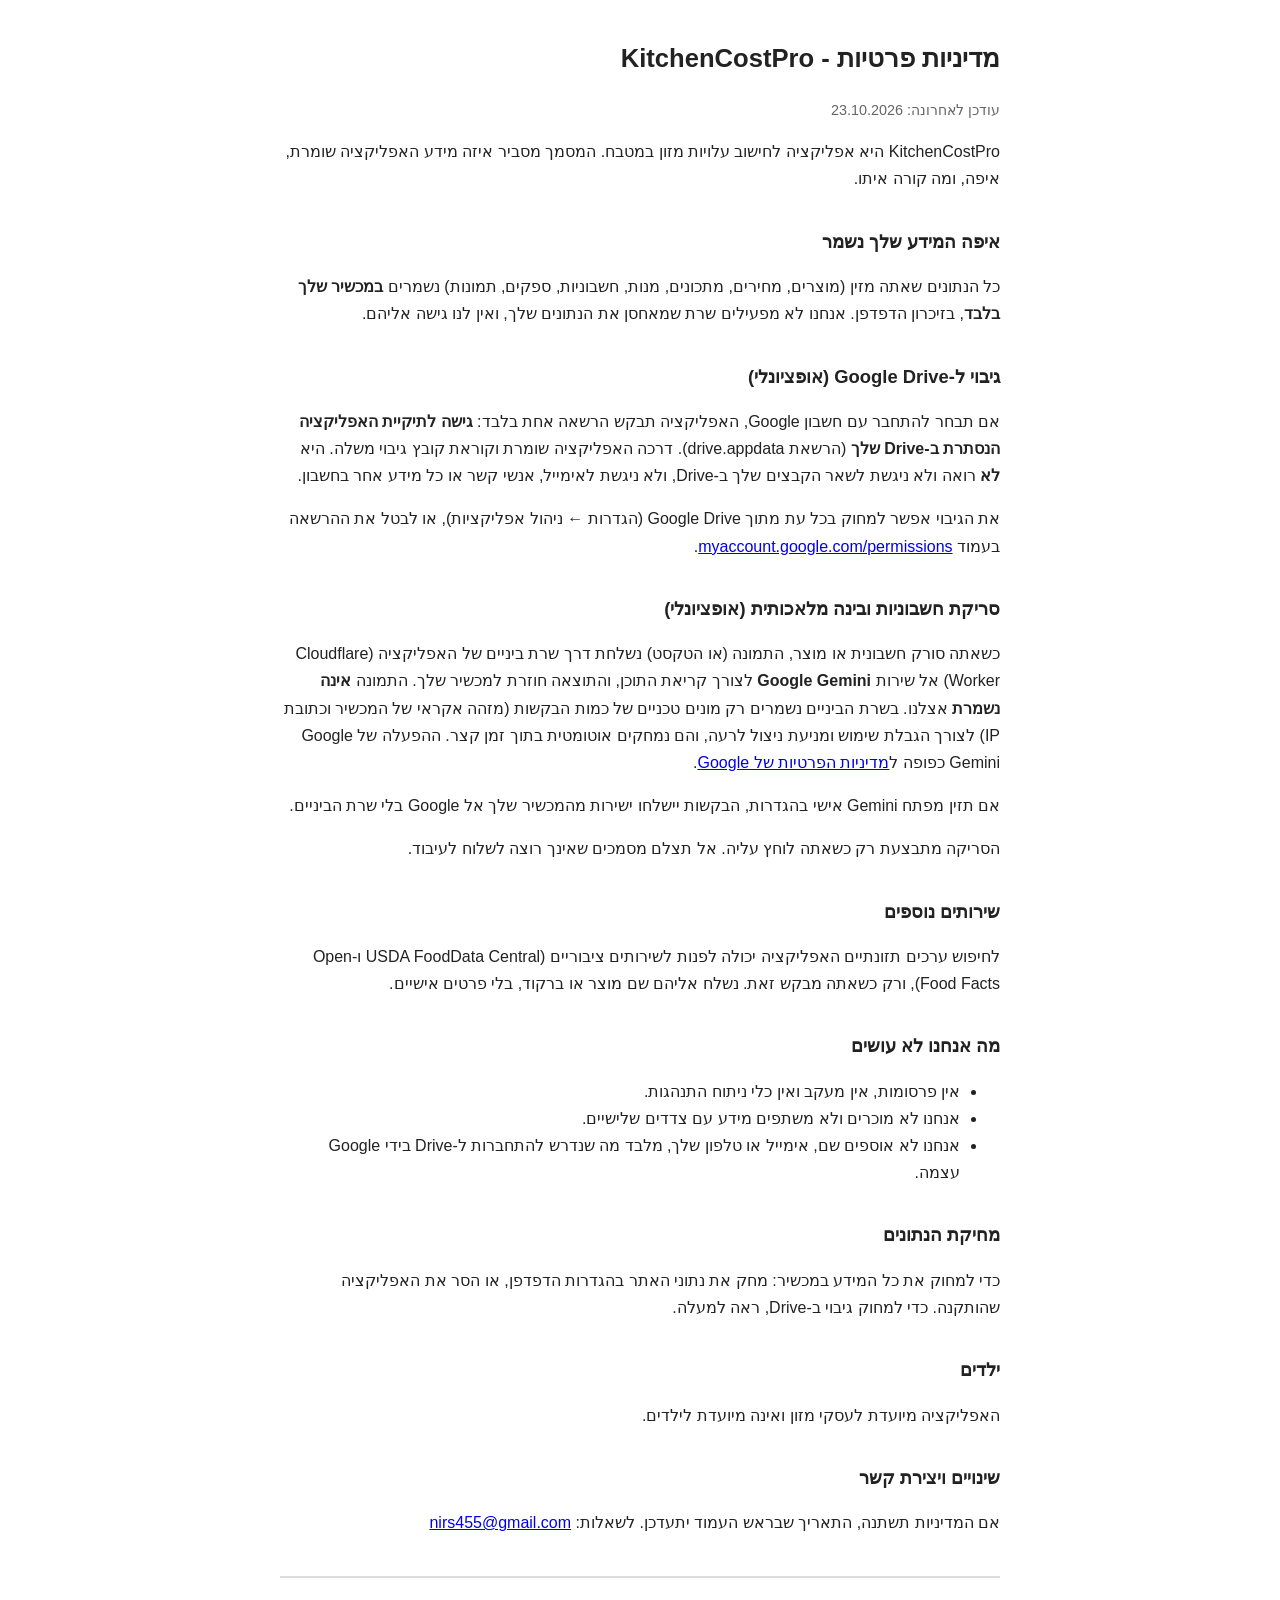
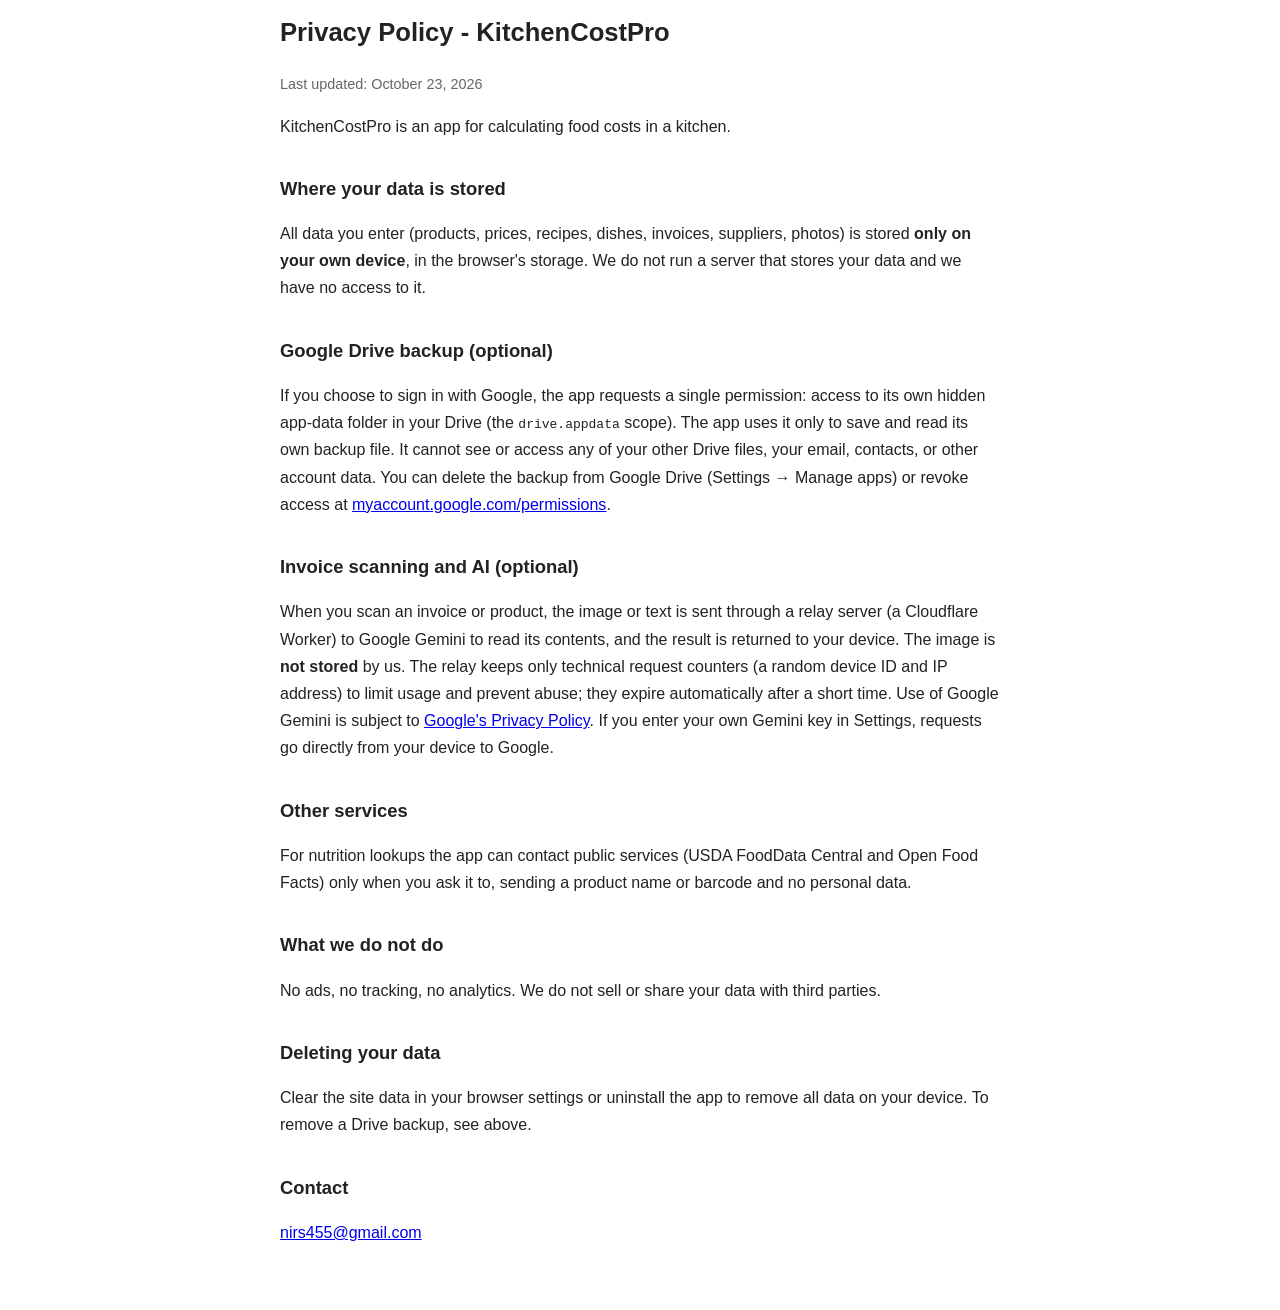
==== privacy.html @ 66b6e78c "Add files via upload" ====
<!doctype html>
<html lang="he" dir="rtl">
<head>
<meta charset="utf-8">
<meta name="viewport" content="width=device-width, initial-scale=1">
<title>מדיניות פרטיות - KitchenCostPro</title>
<style>
  body{font-family:Arial,sans-serif;max-width:720px;margin:0 auto;padding:20px 16px 48px;line-height:1.7;color:#222;background:#fff}
  h1{font-size:1.6rem}h2{font-size:1.15rem;margin-top:1.8em}
  .en{direction:ltr;text-align:left;border-top:2px solid #ddd;margin-top:2.5em;padding-top:1em}
  .upd{color:#666;font-size:.9rem}
</style>
</head>
<body>
<h1>מדיניות פרטיות - KitchenCostPro</h1>
<p class="upd">עודכן לאחרונה: 23.10.2026</p>

<p>KitchenCostPro היא אפליקציה לחישוב עלויות מזון במטבח. המסמך מסביר איזה מידע האפליקציה שומרת, איפה, ומה קורה איתו.</p>

<h2>איפה המידע שלך נשמר</h2>
<p>כל הנתונים שאתה מזין (מוצרים, מחירים, מתכונים, מנות, חשבוניות, ספקים, תמונות) נשמרים <b>במכשיר שלך בלבד</b>, בזיכרון הדפדפן. אנחנו לא מפעילים שרת שמאחסן את הנתונים שלך, ואין לנו גישה אליהם.</p>

<h2>גיבוי ל-Google Drive (אופציונלי)</h2>
<p>אם תבחר להתחבר עם חשבון Google, האפליקציה תבקש הרשאה אחת בלבד: <b>גישה לתיקיית האפליקציה הנסתרת ב-Drive שלך</b> (הרשאת drive.appdata). דרכה האפליקציה שומרת וקוראת קובץ גיבוי משלה. היא <b>לא</b> רואה ולא ניגשת לשאר הקבצים שלך ב-Drive, ולא ניגשת לאימייל, אנשי קשר או כל מידע אחר בחשבון.</p>
<p>את הגיבוי אפשר למחוק בכל עת מתוך Google Drive (הגדרות &larr; ניהול אפליקציות), או לבטל את ההרשאה בעמוד <a href="https://myaccount.google.com/permissions">myaccount.google.com/permissions</a>.</p>

<h2>סריקת חשבוניות ובינה מלאכותית (אופציונלי)</h2>
<p>כשאתה סורק חשבונית או מוצר, התמונה (או הטקסט) נשלחת דרך שרת ביניים של האפליקציה (Cloudflare Worker) אל שירות <b>Google Gemini</b> לצורך קריאת התוכן, והתוצאה חוזרת למכשיר שלך. התמונה <b>אינה נשמרת</b> אצלנו. בשרת הביניים נשמרים רק מונים טכניים של כמות הבקשות (מזהה אקראי של המכשיר וכתובת IP) לצורך הגבלת שימוש ומניעת ניצול לרעה, והם נמחקים אוטומטית בתוך זמן קצר. ההפעלה של Google Gemini כפופה ל<a href="https://policies.google.com/privacy">מדיניות הפרטיות של Google</a>.</p>
<p>אם תזין מפתח Gemini אישי בהגדרות, הבקשות יישלחו ישירות מהמכשיר שלך אל Google בלי שרת הביניים.</p>
<p>הסריקה מתבצעת רק כשאתה לוחץ עליה. אל תצלם מסמכים שאינך רוצה לשלוח לעיבוד.</p>

<h2>שירותים נוספים</h2>
<p>לחיפוש ערכים תזונתיים האפליקציה יכולה לפנות לשירותים ציבוריים (USDA FoodData Central ו-Open Food Facts), ורק כשאתה מבקש זאת. נשלח אליהם שם מוצר או ברקוד, בלי פרטים אישיים.</p>

<h2>מה אנחנו לא עושים</h2>
<ul>
<li>אין פרסומות, אין מעקב ואין כלי ניתוח התנהגות.</li>
<li>אנחנו לא מוכרים ולא משתפים מידע עם צדדים שלישיים.</li>
<li>אנחנו לא אוספים שם, אימייל או טלפון שלך, מלבד מה שנדרש להתחברות ל-Drive בידי Google עצמה.</li>
</ul>

<h2>מחיקת הנתונים</h2>
<p>כדי למחוק את כל המידע במכשיר: מחק את נתוני האתר בהגדרות הדפדפן, או הסר את האפליקציה שהותקנה. כדי למחוק גיבוי ב-Drive, ראה למעלה.</p>

<h2>ילדים</h2>
<p>האפליקציה מיועדת לעסקי מזון ואינה מיועדת לילדים.</p>

<h2>שינויים ויצירת קשר</h2>
<p>אם המדיניות תשתנה, התאריך שבראש העמוד יתעדכן. לשאלות: <a href="mailto:nirs455@gmail.com">nirs455@gmail.com</a></p>

<div class="en">
<h1>Privacy Policy - KitchenCostPro</h1>
<p class="upd">Last updated: October 23, 2026</p>
<p>KitchenCostPro is an app for calculating food costs in a kitchen.</p>
<h2>Where your data is stored</h2>
<p>All data you enter (products, prices, recipes, dishes, invoices, suppliers, photos) is stored <b>only on your own device</b>, in the browser's storage. We do not run a server that stores your data and we have no access to it.</p>
<h2>Google Drive backup (optional)</h2>
<p>If you choose to sign in with Google, the app requests a single permission: access to its own hidden app-data folder in your Drive (the <code>drive.appdata</code> scope). The app uses it only to save and read its own backup file. It cannot see or access any of your other Drive files, your email, contacts, or other account data. You can delete the backup from Google Drive (Settings &rarr; Manage apps) or revoke access at <a href="https://myaccount.google.com/permissions">myaccount.google.com/permissions</a>.</p>
<h2>Invoice scanning and AI (optional)</h2>
<p>When you scan an invoice or product, the image or text is sent through a relay server (a Cloudflare Worker) to Google Gemini to read its contents, and the result is returned to your device. The image is <b>not stored</b> by us. The relay keeps only technical request counters (a random device ID and IP address) to limit usage and prevent abuse; they expire automatically after a short time. Use of Google Gemini is subject to <a href="https://policies.google.com/privacy">Google's Privacy Policy</a>. If you enter your own Gemini key in Settings, requests go directly from your device to Google.</p>
<h2>Other services</h2>
<p>For nutrition lookups the app can contact public services (USDA FoodData Central and Open Food Facts) only when you ask it to, sending a product name or barcode and no personal data.</p>
<h2>What we do not do</h2>
<p>No ads, no tracking, no analytics. We do not sell or share your data with third parties.</p>
<h2>Deleting your data</h2>
<p>Clear the site data in your browser settings or uninstall the app to remove all data on your device. To remove a Drive backup, see above.</p>
<h2>Contact</h2>
<p><a href="mailto:nirs455@gmail.com">nirs455@gmail.com</a></p>
</div>
</body>
</html>
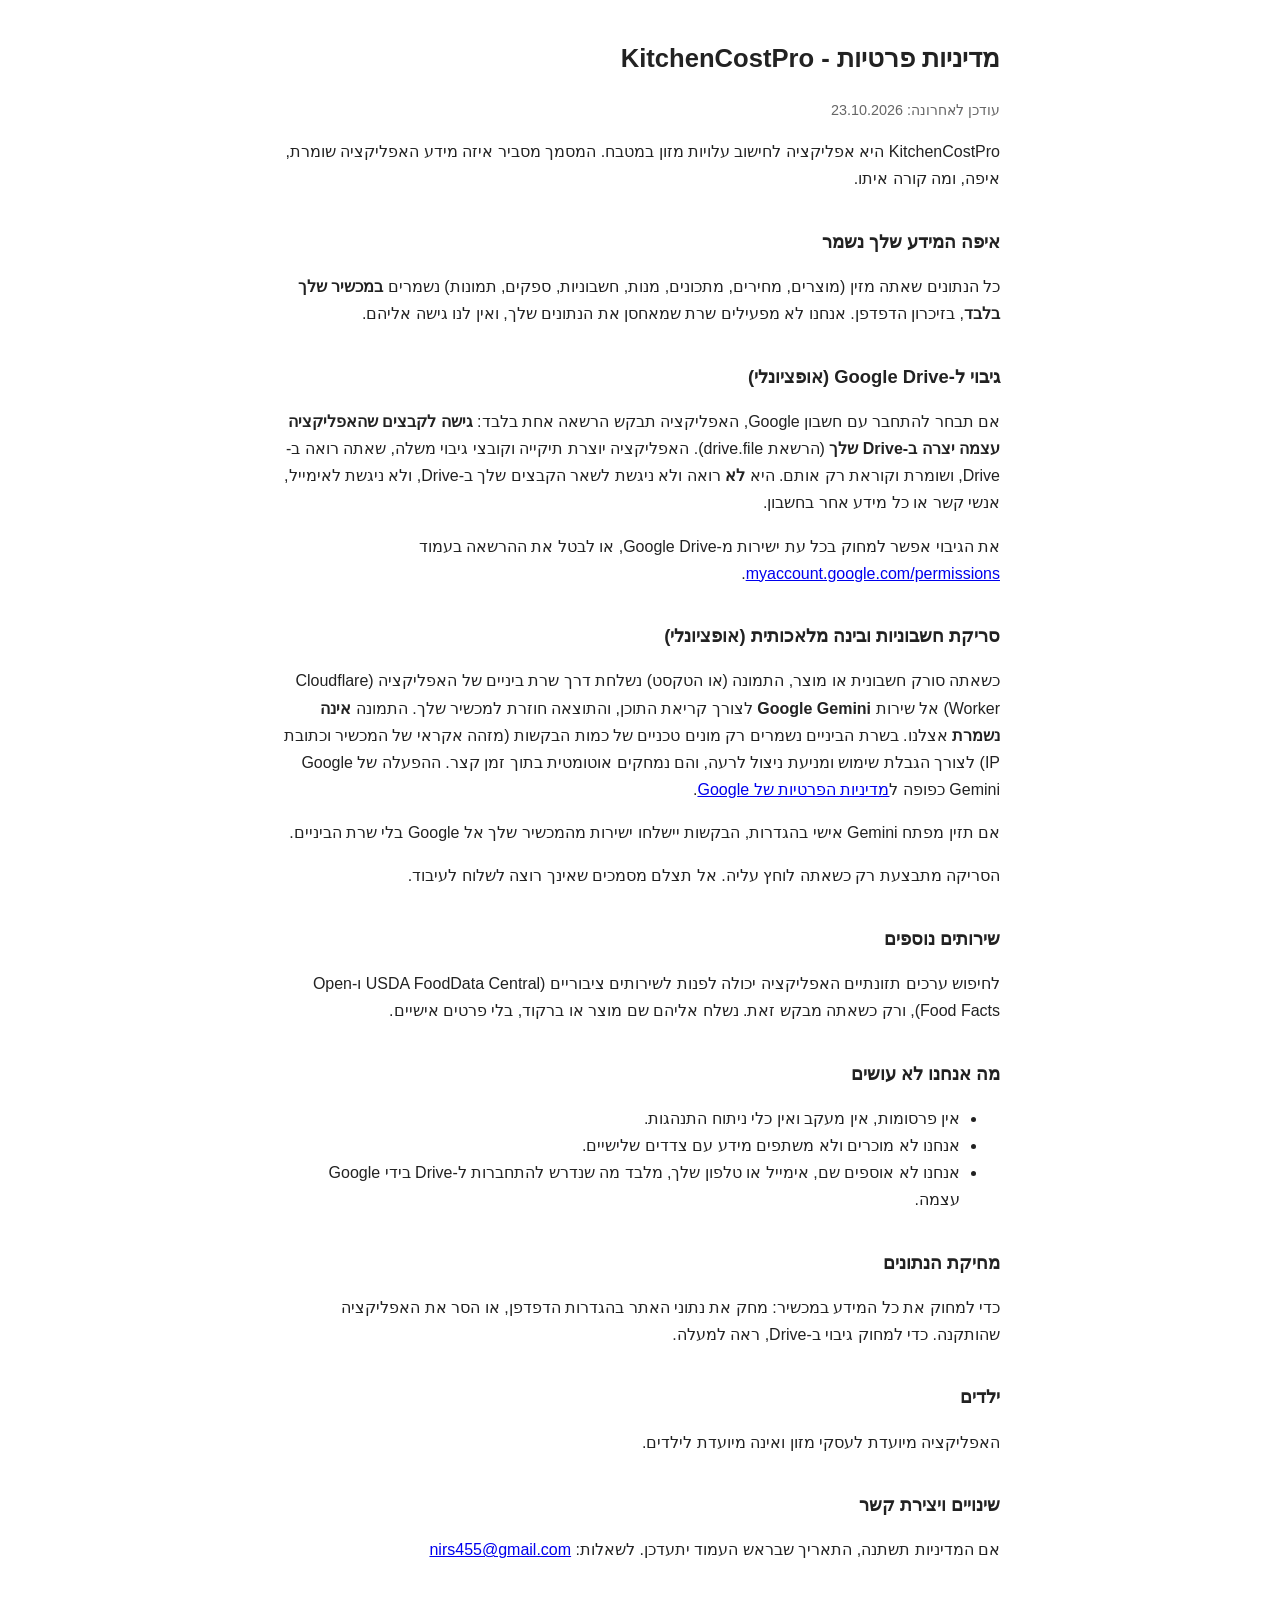
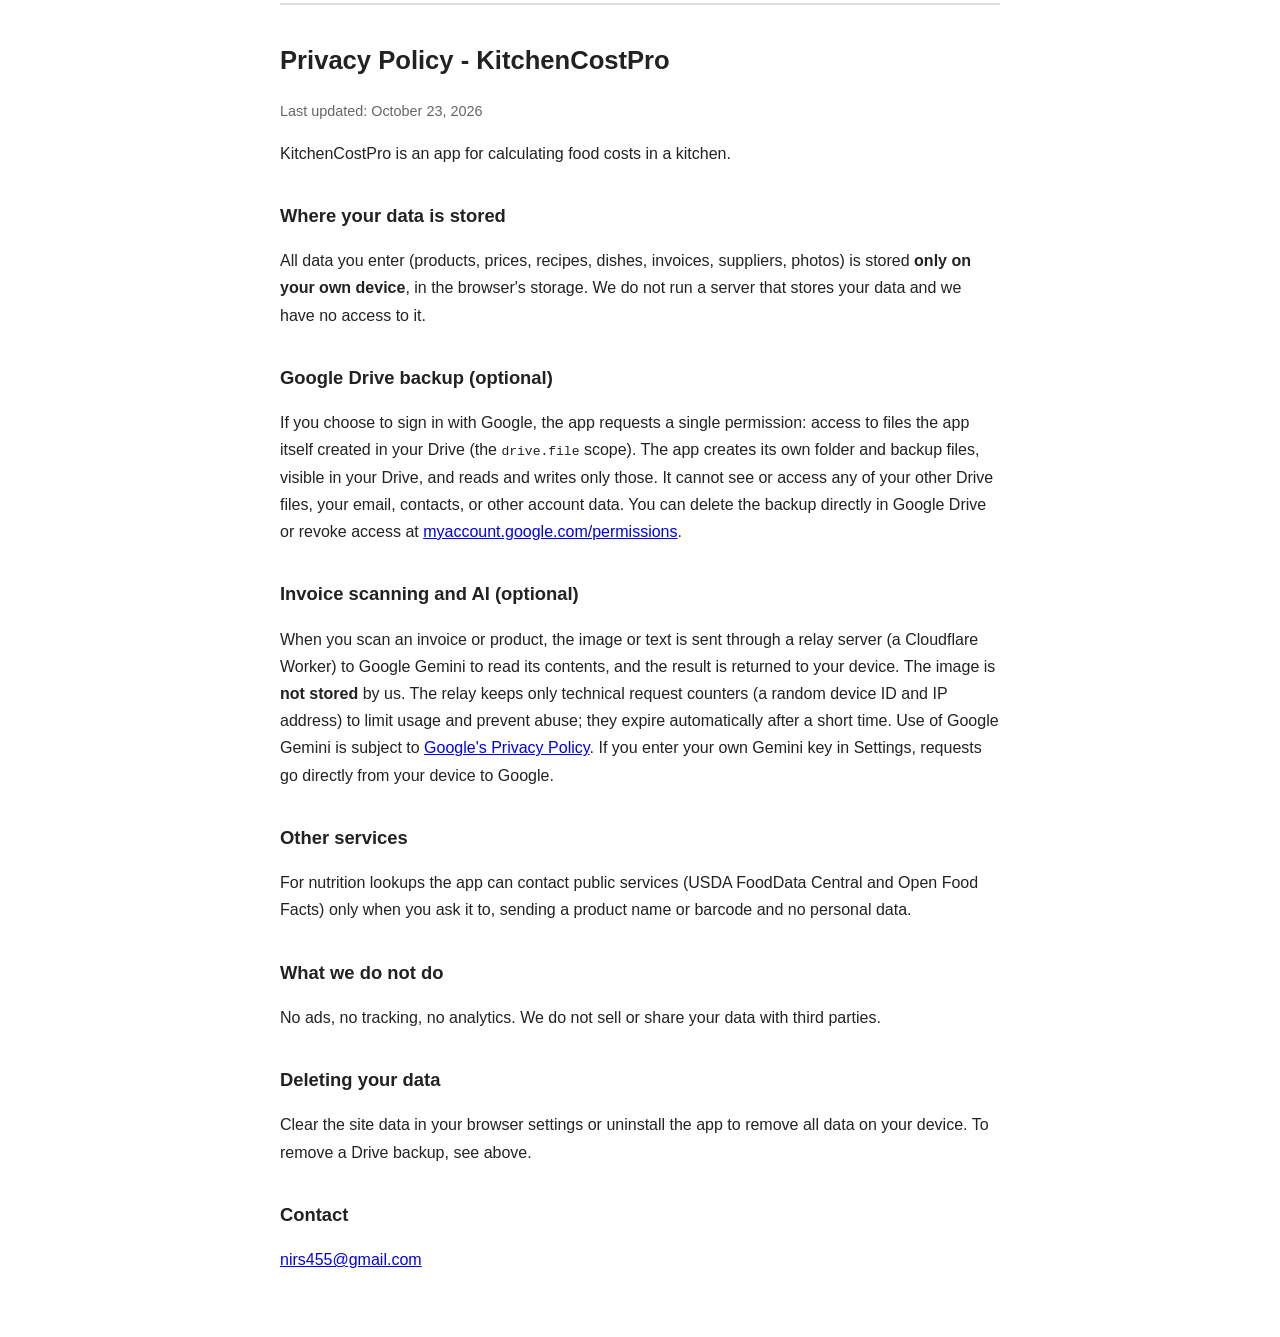
==== commit cfcf49b0: "Add files via upload" ====
--- a/privacy.html
+++ b/privacy.html
@@ -21,8 +21,8 @@
 <p>כל הנתונים שאתה מזין (מוצרים, מחירים, מתכונים, מנות, חשבוניות, ספקים, תמונות) נשמרים <b>במכשיר שלך בלבד</b>, בזיכרון הדפדפן. אנחנו לא מפעילים שרת שמאחסן את הנתונים שלך, ואין לנו גישה אליהם.</p>
 
 <h2>גיבוי ל-Google Drive (אופציונלי)</h2>
-<p>אם תבחר להתחבר עם חשבון Google, האפליקציה תבקש הרשאה אחת בלבד: <b>גישה לתיקיית האפליקציה הנסתרת ב-Drive שלך</b> (הרשאת drive.appdata). דרכה האפליקציה שומרת וקוראת קובץ גיבוי משלה. היא <b>לא</b> רואה ולא ניגשת לשאר הקבצים שלך ב-Drive, ולא ניגשת לאימייל, אנשי קשר או כל מידע אחר בחשבון.</p>
-<p>את הגיבוי אפשר למחוק בכל עת מתוך Google Drive (הגדרות &larr; ניהול אפליקציות), או לבטל את ההרשאה בעמוד <a href="https://myaccount.google.com/permissions">myaccount.google.com/permissions</a>.</p>
+<p>אם תבחר להתחבר עם חשבון Google, האפליקציה תבקש הרשאה אחת בלבד: <b>גישה לקבצים שהאפליקציה עצמה יצרה ב-Drive שלך</b> (הרשאת drive.file). האפליקציה יוצרת תיקייה וקובצי גיבוי משלה, שאתה רואה ב-Drive, ושומרת וקוראת רק אותם. היא <b>לא</b> רואה ולא ניגשת לשאר הקבצים שלך ב-Drive, ולא ניגשת לאימייל, אנשי קשר או כל מידע אחר בחשבון.</p>
+<p>את הגיבוי אפשר למחוק בכל עת ישירות מ-Google Drive, או לבטל את ההרשאה בעמוד <a href="https://myaccount.google.com/permissions">myaccount.google.com/permissions</a>.</p>
 
 <h2>סריקת חשבוניות ובינה מלאכותית (אופציונלי)</h2>
 <p>כשאתה סורק חשבונית או מוצר, התמונה (או הטקסט) נשלחת דרך שרת ביניים של האפליקציה (Cloudflare Worker) אל שירות <b>Google Gemini</b> לצורך קריאת התוכן, והתוצאה חוזרת למכשיר שלך. התמונה <b>אינה נשמרת</b> אצלנו. בשרת הביניים נשמרים רק מונים טכניים של כמות הבקשות (מזהה אקראי של המכשיר וכתובת IP) לצורך הגבלת שימוש ומניעת ניצול לרעה, והם נמחקים אוטומטית בתוך זמן קצר. ההפעלה של Google Gemini כפופה ל<a href="https://policies.google.com/privacy">מדיניות הפרטיות של Google</a>.</p>
@@ -55,7 +55,7 @@
 <h2>Where your data is stored</h2>
 <p>All data you enter (products, prices, recipes, dishes, invoices, suppliers, photos) is stored <b>only on your own device</b>, in the browser's storage. We do not run a server that stores your data and we have no access to it.</p>
 <h2>Google Drive backup (optional)</h2>
-<p>If you choose to sign in with Google, the app requests a single permission: access to its own hidden app-data folder in your Drive (the <code>drive.appdata</code> scope). The app uses it only to save and read its own backup file. It cannot see or access any of your other Drive files, your email, contacts, or other account data. You can delete the backup from Google Drive (Settings &rarr; Manage apps) or revoke access at <a href="https://myaccount.google.com/permissions">myaccount.google.com/permissions</a>.</p>
+<p>If you choose to sign in with Google, the app requests a single permission: access to files the app itself created in your Drive (the <code>drive.file</code> scope). The app creates its own folder and backup files, visible in your Drive, and reads and writes only those. It cannot see or access any of your other Drive files, your email, contacts, or other account data. You can delete the backup directly in Google Drive or revoke access at <a href="https://myaccount.google.com/permissions">myaccount.google.com/permissions</a>.</p>
 <h2>Invoice scanning and AI (optional)</h2>
 <p>When you scan an invoice or product, the image or text is sent through a relay server (a Cloudflare Worker) to Google Gemini to read its contents, and the result is returned to your device. The image is <b>not stored</b> by us. The relay keeps only technical request counters (a random device ID and IP address) to limit usage and prevent abuse; they expire automatically after a short time. Use of Google Gemini is subject to <a href="https://policies.google.com/privacy">Google's Privacy Policy</a>. If you enter your own Gemini key in Settings, requests go directly from your device to Google.</p>
 <h2>Other services</h2>
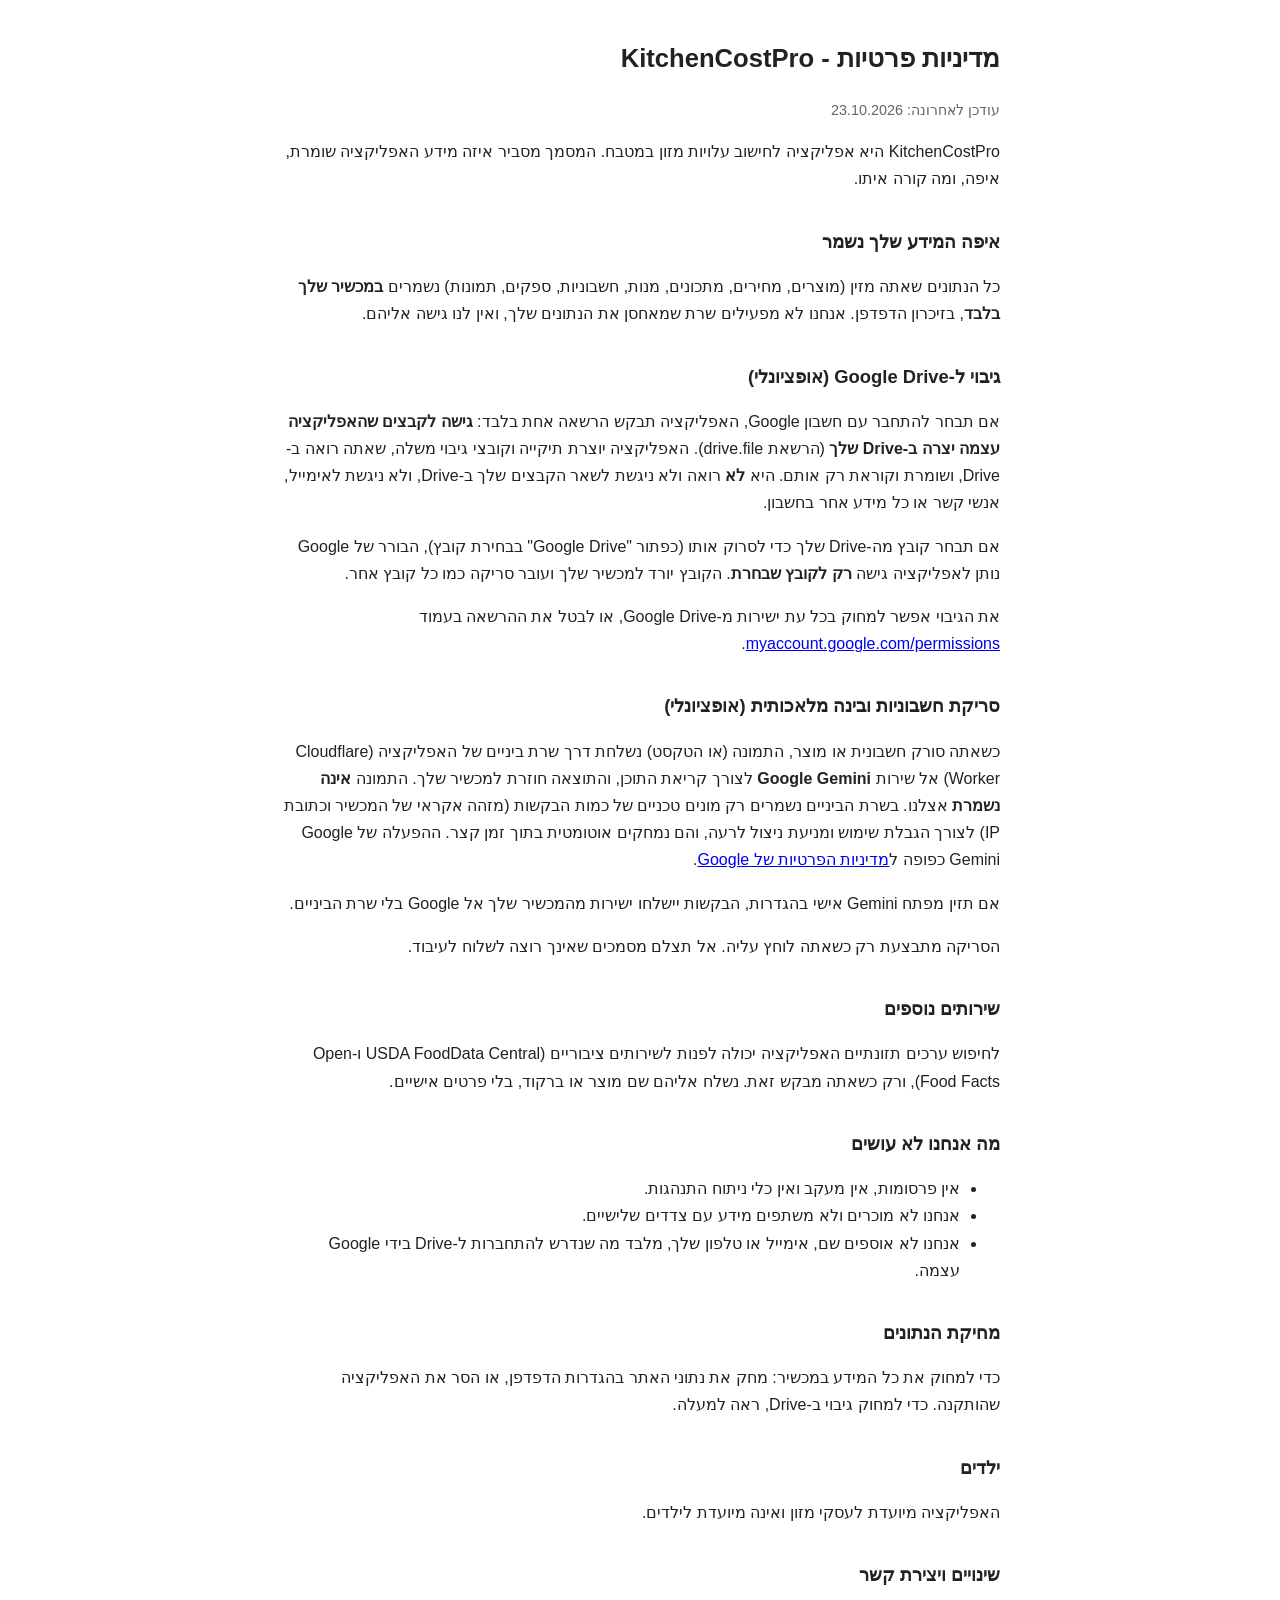
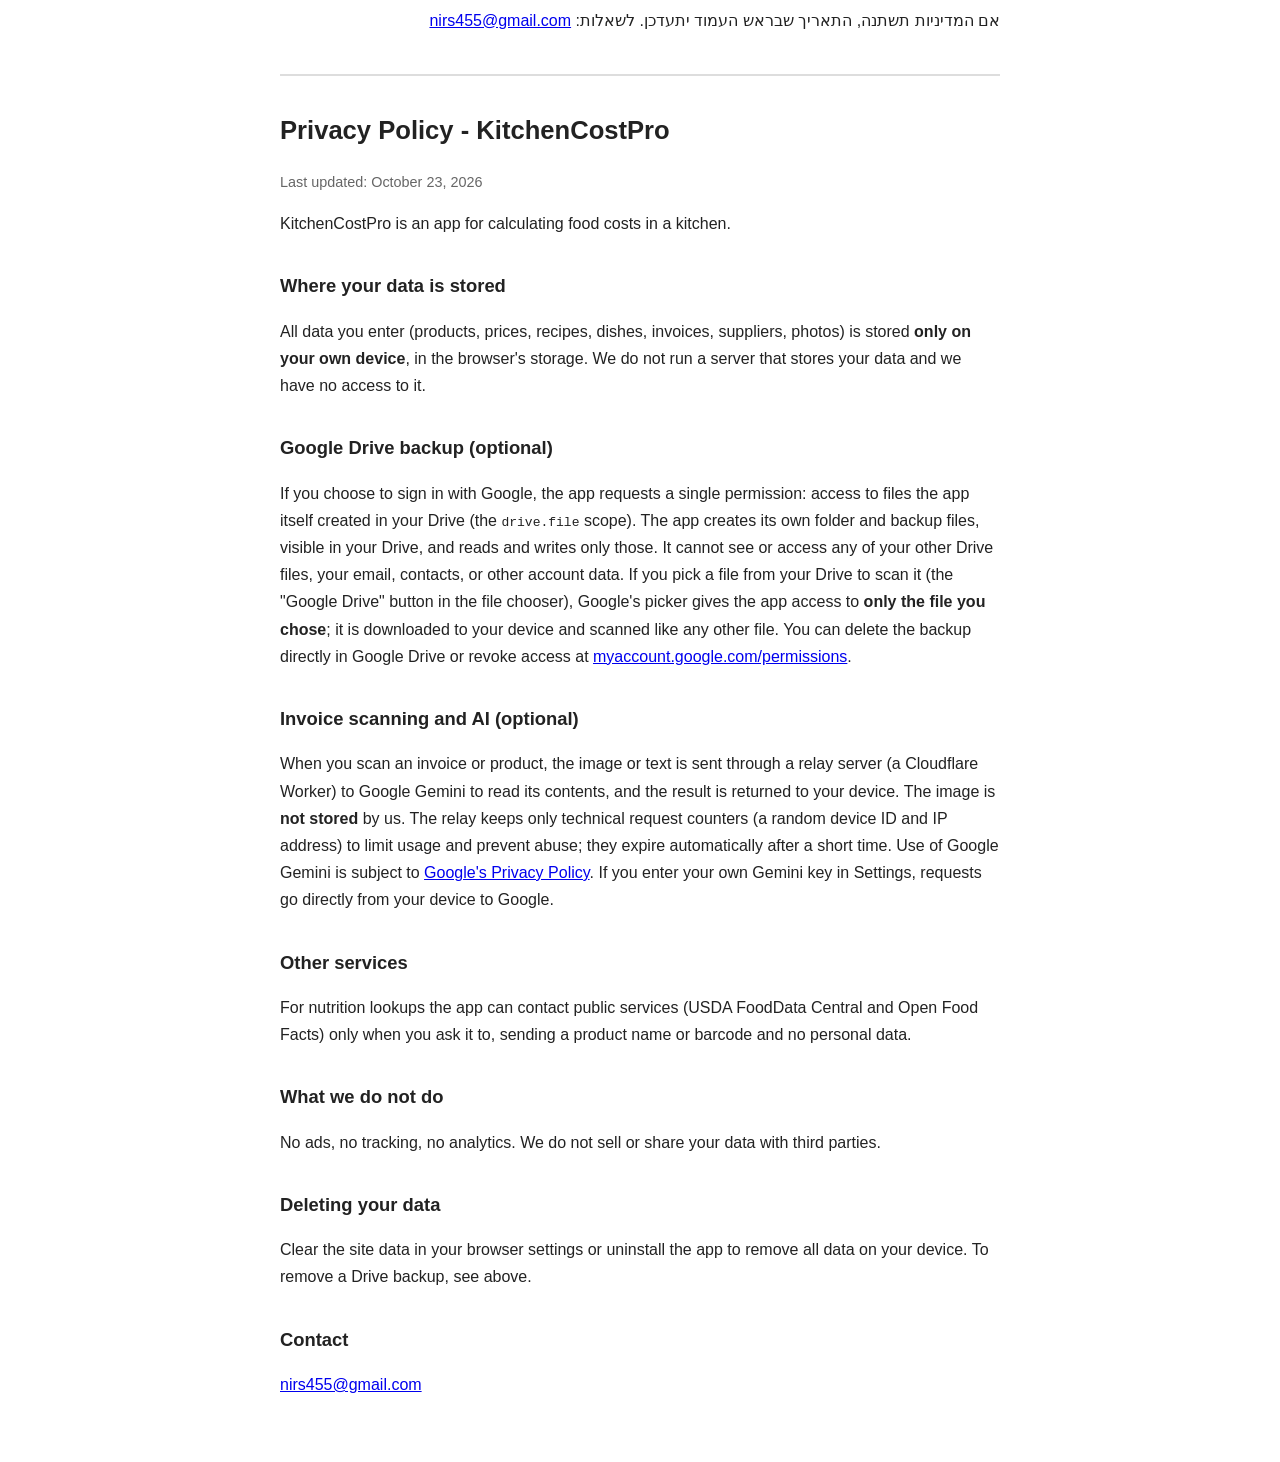
==== commit df473020: "Add files via upload" ====
--- a/privacy.html
+++ b/privacy.html
@@ -22,6 +22,7 @@
 
 <h2>גיבוי ל-Google Drive (אופציונלי)</h2>
 <p>אם תבחר להתחבר עם חשבון Google, האפליקציה תבקש הרשאה אחת בלבד: <b>גישה לקבצים שהאפליקציה עצמה יצרה ב-Drive שלך</b> (הרשאת drive.file). האפליקציה יוצרת תיקייה וקובצי גיבוי משלה, שאתה רואה ב-Drive, ושומרת וקוראת רק אותם. היא <b>לא</b> רואה ולא ניגשת לשאר הקבצים שלך ב-Drive, ולא ניגשת לאימייל, אנשי קשר או כל מידע אחר בחשבון.</p>
+<p>אם תבחר קובץ מה-Drive שלך כדי לסרוק אותו (כפתור "Google Drive" בבחירת קובץ), הבורר של Google נותן לאפליקציה גישה <b>רק לקובץ שבחרת</b>. הקובץ יורד למכשיר שלך ועובר סריקה כמו כל קובץ אחר.</p>
 <p>את הגיבוי אפשר למחוק בכל עת ישירות מ-Google Drive, או לבטל את ההרשאה בעמוד <a href="https://myaccount.google.com/permissions">myaccount.google.com/permissions</a>.</p>
 
 <h2>סריקת חשבוניות ובינה מלאכותית (אופציונלי)</h2>
@@ -55,7 +56,7 @@
 <h2>Where your data is stored</h2>
 <p>All data you enter (products, prices, recipes, dishes, invoices, suppliers, photos) is stored <b>only on your own device</b>, in the browser's storage. We do not run a server that stores your data and we have no access to it.</p>
 <h2>Google Drive backup (optional)</h2>
-<p>If you choose to sign in with Google, the app requests a single permission: access to files the app itself created in your Drive (the <code>drive.file</code> scope). The app creates its own folder and backup files, visible in your Drive, and reads and writes only those. It cannot see or access any of your other Drive files, your email, contacts, or other account data. You can delete the backup directly in Google Drive or revoke access at <a href="https://myaccount.google.com/permissions">myaccount.google.com/permissions</a>.</p>
+<p>If you choose to sign in with Google, the app requests a single permission: access to files the app itself created in your Drive (the <code>drive.file</code> scope). The app creates its own folder and backup files, visible in your Drive, and reads and writes only those. It cannot see or access any of your other Drive files, your email, contacts, or other account data. If you pick a file from your Drive to scan it (the "Google Drive" button in the file chooser), Google's picker gives the app access to <b>only the file you chose</b>; it is downloaded to your device and scanned like any other file. You can delete the backup directly in Google Drive or revoke access at <a href="https://myaccount.google.com/permissions">myaccount.google.com/permissions</a>.</p>
 <h2>Invoice scanning and AI (optional)</h2>
 <p>When you scan an invoice or product, the image or text is sent through a relay server (a Cloudflare Worker) to Google Gemini to read its contents, and the result is returned to your device. The image is <b>not stored</b> by us. The relay keeps only technical request counters (a random device ID and IP address) to limit usage and prevent abuse; they expire automatically after a short time. Use of Google Gemini is subject to <a href="https://policies.google.com/privacy">Google's Privacy Policy</a>. If you enter your own Gemini key in Settings, requests go directly from your device to Google.</p>
 <h2>Other services</h2>
